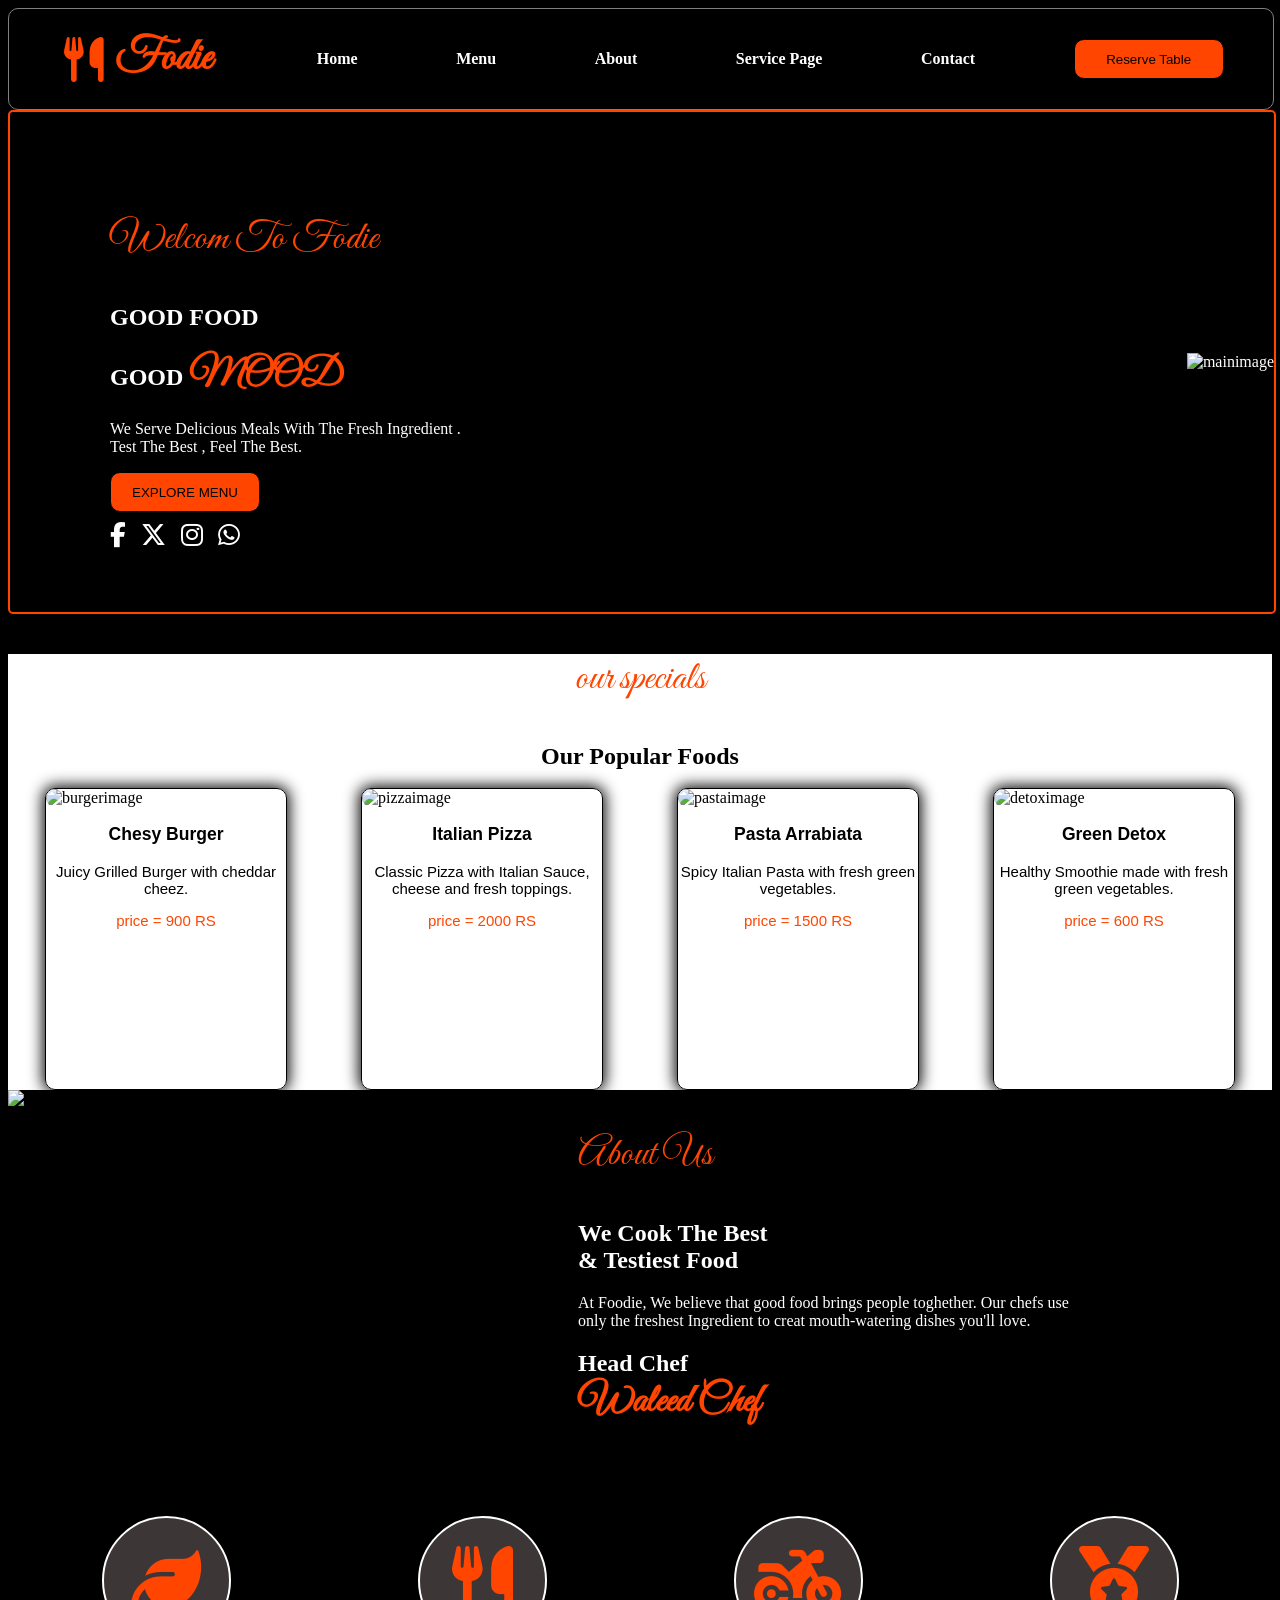
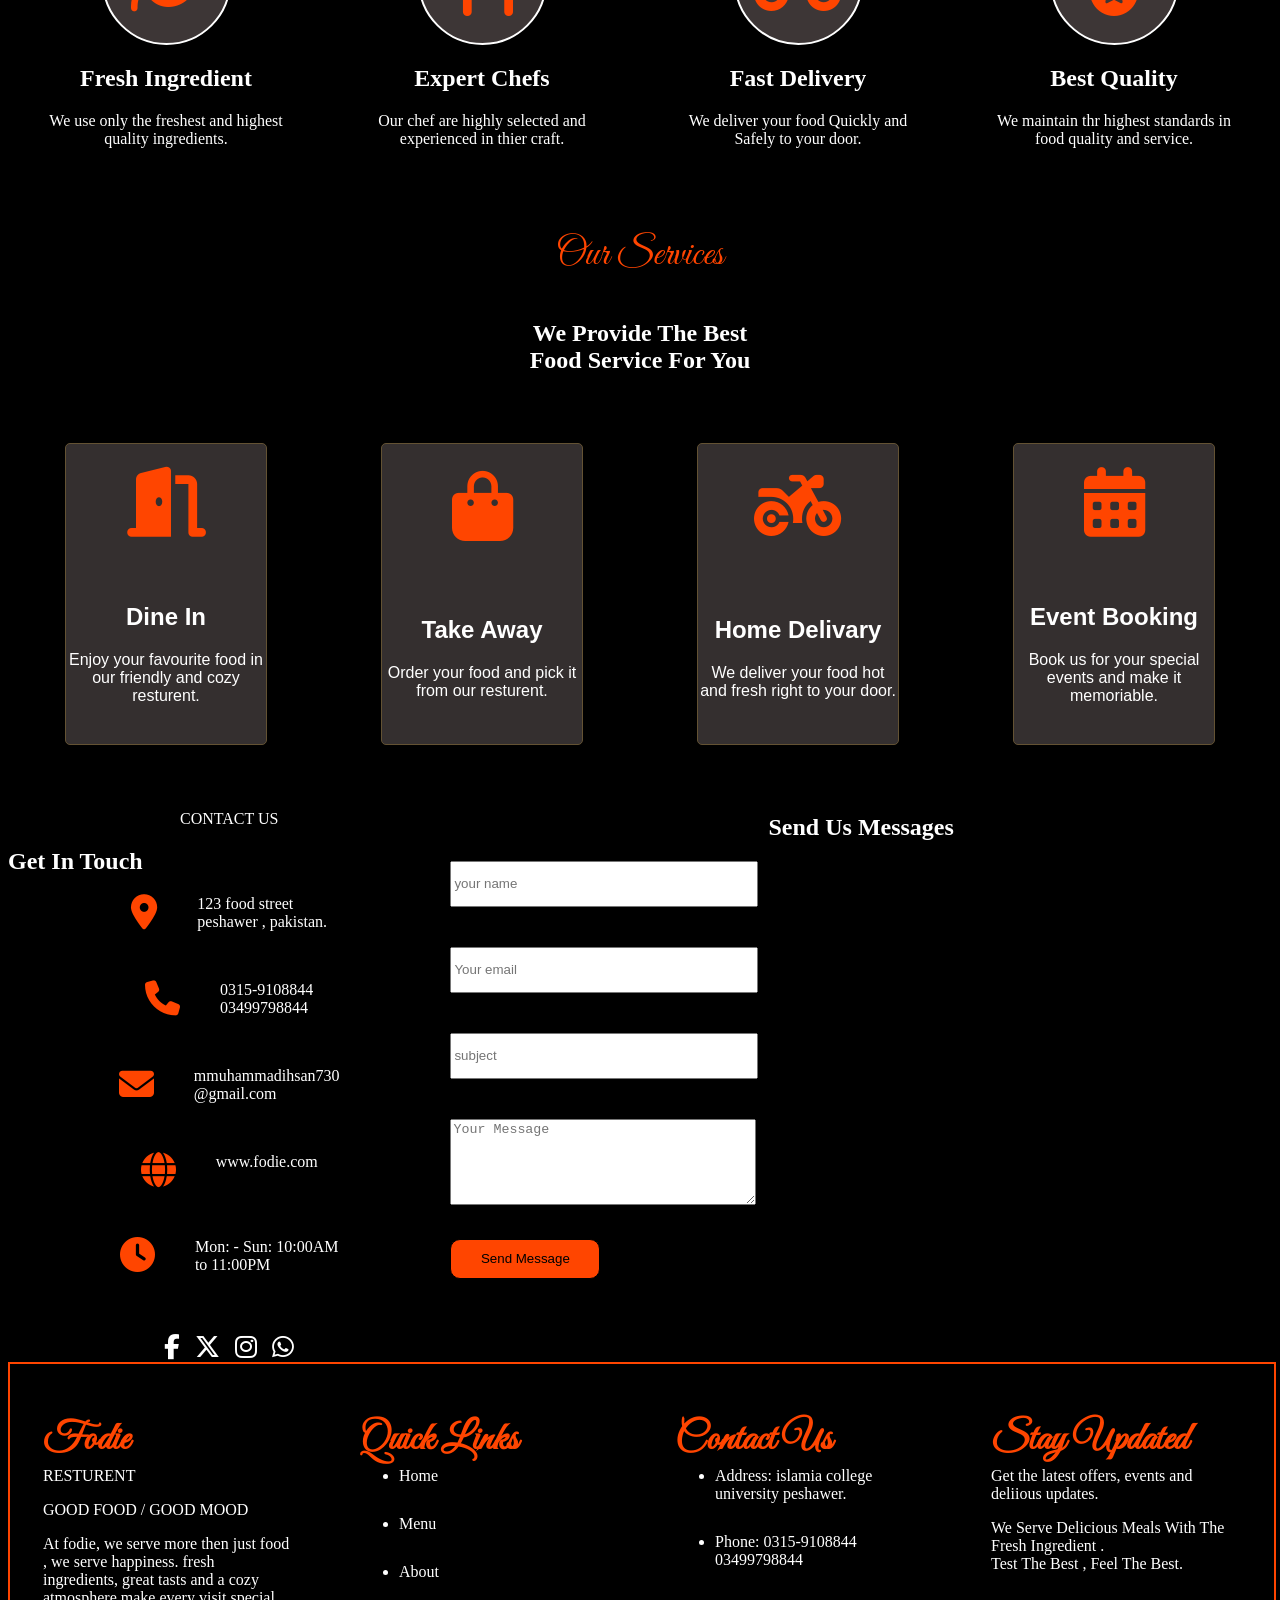
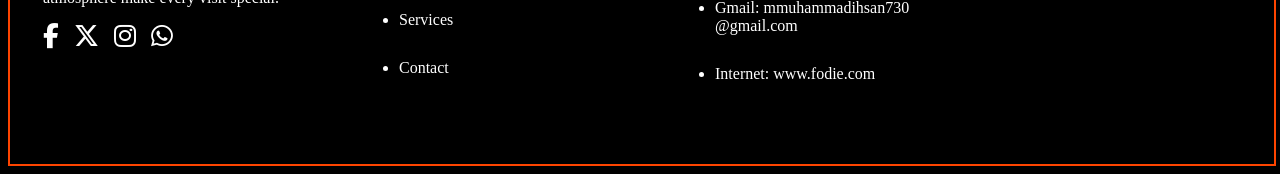
==== index.html @ 9bb31c4c "Add files via upload" ====
<!DOCTYPE html>
<html lang="en">

<head>
    <meta charset="UTF-8">
    <meta name="viewport" content="width=device-width, initial-scale=1.0">
    <title>Fodie Resturent</title>


    <link rel="stylesheet" href="https://cdnjs.cloudflare.com/ajax/libs/font-awesome/6.5.2/css/all.min.css">


    <link rel="preconnect" href="https://fonts.googleapis.com">

    <link rel="preconnect" href="https://fonts.gstatic.com" crossorigin>

    <link href="https://fonts.googleapis.com/css2?family=Great+Vibes&display=swap" rel="stylesheet">

    <link rel="stylesheet" href="style.css">
 <script src="script.js" defer></script>
</head>

<body>
    
    <header>
        <div class="navbar1">

            <div class="logo1">
                <i class="fa-solid fa-utensils"></i>
                Fodie
            </div>
            <a href="index.html">Home</a>
            <a href="menu.html">Menu</a>
            <a href="about.html">About</a>
            <a href="service page.html">Service Page</a>
            <a href="contact.html">Contact</a>
            <button class="reserve">Reserve Table</button>
        </div>

    </header>

    <main>
        <section class="section1">
            <div class="mainpage">
                <div class="maindiv1">
                    <p class="welcomefoodie">Welcom To Fodie</p>
                    <h1>GOOD FOOD</h1>
                    <h1>GOOD <span class="mood">MOOD</span></h1>
                    <p>We Serve Delicious Meals With The Fresh Ingredient . <br> Test The Best , Feel The Best.</p>
                    <button>EXPLORE MENU</button>
                    <div class="social-icons">
                        <a href="facebook"><i class="fa-brands fa-facebook-f"></i></a>
                        <a href="twitter"><i class="fa-brands fa-x-twitter"></i></a>
                        <a href="instagram"><i class="fa-brands fa-instagram"></i></a>
                        <a href="whatsapp"><i class="fa-brands fa-whatsapp"></i></a>
                    </div>

                </div>

                <div class="image1div">
                    <img class="image1" src="images/WhatsApp Image 2026-08-24 at 12.09.18 AM.jpeg" alt="mainimage">
                </div>
            </div>
        </section>

        <!-- MENU SECTION -->
        <Section class="section2">

            <p class="sec2p1">our specials</p>
            <h1 class="sec2h1">Our Popular Foods</h1>

            <div class="sec2bigdiv">

                <div class="sec2div1  food">
                    <img class="burgerimage forallimage" src="images/logo1.jpeg" alt="burgerimage">
                    <div class="textdiv">
                        <h3>Chesy Burger </h3>
                        <p>Juicy Grilled Burger with cheddar cheez.</p>
                        <span class="price"> price = 900 RS</span>
                    </div>
                </div>

                <div class="sec2div2 food">
                    <img class="pizzaimage forallimage" src="images/logo2.jpeg" alt="pizzaimage">
                    <div class="textdiv">
                        <h3>Italian Pizza</h3>
                        <p>Classic Pizza with Italian Sauce, cheese and fresh toppings.</p>
                        <span class="price">price = 2000 RS</span>
                    </div>
                </div>

                <div class="sec2div3 food">
                    <img class="pastaimage forallimage" src="images/WhatsApp Image 2026-08-07 at 10.39.24 PM.jpeg"
                        alt="pastaimage">
                    <div class="textdiv">
                        <h3>Pasta Arrabiata</h3>
                        <p>Spicy Italian Pasta with fresh green vegetables.</p>
                        <span class="price">price = 1500 RS</span>
                    </div>
                </div>

                <div class="sec2div4 food">
                    <img class=" detoximage forallimage" src="images/WhatsApp Image 2026-08-25 at 1.34.09 AM.jpeg"
                        alt="detoximage">
                    <div class="textdiv">
                        <h3>Green Detox</h3>
                        <p>Healthy Smoothie made with fresh green vegetables.</p>
                        <span class="price">price = 600 RS</span>
                    </div>
                </div>

            </div>
        </Section>


        <!--about section-->
        <article>
            <div class="about1">
                <div class="image2div forsame">
                    <img class="hummanimage" src="images/WhatsApp Image 2026-08-25 at 11.28.51 PM.jpeg"
                        alt="hummanimage">
                </div>
                <div class="aboutus forsame">
                    <p class="aboutp1">About Us</p>
                    <h1>We Cook The Best <br> & Testiest Food</h1>
                    <p class="aboutp2">At Foodie, We believe that good food brings people toghether.
                        Our chefs use only the freshest Ingredient to creat mouth-watering dishes you'll love.
                    </p>
                    <h1>Head Chef <br> <span class="alex">Waleed Chef</span></h1>
                </div>
            </div>
        </article>
        <section>
            <div class="section3">
                <div class="aboutfooter">

                    <div class="footerdiv1 footersame">
                        <div class="inerdiv1 inersame">
                            <i class="fa-solid fa-leaf"></i>
                        </div>
                        <div class="inerdiv2 inersame">
                            <h2>Fresh Ingredient</h2>
                            <p>We use only the freshest and highest quality ingredients.</p>
                        </div>

                    </div>
                    <div class="footerdiv2 footersame">
                        <div class="inerdiv1 inersame">
                            <i class="fa-solid fa-utensils"></i>
                        </div>
                        <div class="inerdiv2 inersame">
                            <h2>Expert Chefs</h2>
                            <p>Our chef are highly selected and experienced in thier craft.</p>
                        </div>
                    </div>


                    <div class="footerdiv3 footersame">
                        <div class="inerdiv1 inersame">
                            <i class="fa-solid fa-motorcycle"></i>
                        </div>
                        <div class="inerdiv2 inersame">
                            <h2>Fast Delivery</h2>
                            <p>We deliver your food Quickly and Safely to your door.</p>
                        </div>
                    </div>
                    <div class="footerdiv4 footersame">
                        <div class="inerdiv1 inersame">
                            <i class="fa-solid fa-medal"></i>
                        </div>
                        <div class="inerdiv2 inersame">
                            <h2>Best Quality</h2>
                            <p>We maintain thr highest standards in food quality and service.</p>
                        </div>
                    </div>
                </div>
            </div>
        </section>

        <!-- SERVICE PAGE-->

        <article class="servicearticle">
            <p class="servicep1">Our Services</p>
            <h1 class="serviceh1">We Provide The Best <br> Food Service For You</h1>


            <div class="servicediv1">

                <div class="serviceiner1 servicesame">
                    <div class="dinehall forsameicon"> <i class="fa-solid fa-door-open"></i></div>
                    <div class="dinehalltext forsametext">
                        <h2>Dine In</h2>
                        <p>Enjoy your favourite food in our friendly and cozy resturent.</p>
                    </div>
                </div>

                <div class="serviceiner2 servicesame">
                    <div class="foodbag forsameicon"> <i class="fa-solid fa-bag-shopping"></i></div>
                    <div class="foodbagtext forsametext">
                        <h2>Take Away</h2>
                        <p>Order your food and pick it from our resturent.</p>
                    </div>
                </div>

                <div class="serviceiner3 servicesame">
                    <div class="bicycle forsameicon"><i class="fa-solid fa-motorcycle"></i></div>
                    <div class="bicycletext forsametext">
                        <h2>Home Delivary</h2>
                        <p>We deliver your food hot and fresh right to your door.</p>
                    </div>
                </div>

                <div class="serviceiner4 servicesame">
                    <div class="booking forsameicon"><i class="fa-solid fa-calendar-days"></i></div>
                    <div class="bookingtext forsametext">
                        <h2>Event Booking</h2>
                        <p>Book us for your special events and make it memoriable.</p>
                    </div>
                </div>
            </div>

        </article>


        <!-- CONTACT PAGE-->
        <section class="contactsection">

            <div class="contactleftdiv contactleftdivsame">
                
                    <p class="contactusp1"> CONTACT US </p>
                    <h1>Get In Touch</h1>
                 <div class="contacticontext">    
                    <div class="contactinfo1 contactinfosame">
                        <div class="locationicon contactallicon">
                            <i class="fa-solid fa-location-dot"></i>
                        </div>
                        <div class="loactiontext alliconsametext">
                            123 food street <br> peshawer , pakistan.
                        </div>
                    </div>
                  

                    <div class="contactinfo2 contactinfosame">
                      <div class="phoneicon contactallicon">
                        <i class="fa-solid fa-phone"></i>
                      </div>
                      <div class="phonetext alliconsametext">
                        0315-9108844 <br> 03499798844

                      </div>

                    </div>


                    <div class="contactinfo3 contactinfosame">
                        <div class="gmailicon contactallicon">
                            <i class="fa-solid fa-envelope"></i>
                            </div>
                            <div class="gmailtext alliconsametext">
                                mmuhammadihsan730 <br> @gmail.com
                            </div>

                    </div>


                    <div class="contactinfo4 contactinfosame">
                        <div class="globeicon contactallicon">
                            <i class="fa-solid fa-globe"></i>
                            </div>
                            <div class="globetext alliconsametext">
                                www.fodie.com
                            </div>

                    </div>


                    <div class="contactinfo5 contactinfosame">
                        <div class="clockicon contactallicon">
                            <i class="fa-solid fa-clock"></i>
                            </div>
                            <div class="clocktext alliconsametext">
                                Mon: - Sun: 10:00AM <br> to 11:00PM
                            </div>

                    </div>
                    


                    <div class="social-icons">
                        <a href="facebook"><i class="fa-brands fa-facebook-f"></i></a>
                        <a href="twitter"><i class="fa-brands fa-x-twitter"></i></a>
                        <a href="instagram"><i class="fa-brands fa-instagram"></i></a>
                        <a href="whatsapp"><i class="fa-brands fa-whatsapp"></i></a>
                    </div>


                </div>
            </div>

            
            <div class="contactrightdiv contactleftdivsame">
                <h1 class="rightdivh1">Send Us Messages</h1>
                <form>
                 <div class="formfulldiv">
                  <div class="formname formsame"><input type="name" name="name" id="name" placeholder="your name"></div>
                
                  <div class="formemail formsame"><input type="email" name="email" id="name" placeholder="Your email"> </div>
                
                  <div class="formsubject formsame"><input type="text" name="text" id="subject" placeholder="subject"> </div>
                
                  <div class="formarea formsame"><textarea id="yourmessage" placeholder="Your Message"></textarea> </div>
                  </div>   
            </form>
            <button class="formbutton">Send Message</button>
            </div>


        </section>
    </main>


    <footer>
        <div class="footerbig1">
            <div class="footeriner1 footerinersame">
                <h1 class="footerlogo samestyle">Fodie </h1>
                <p>RESTURENT</p>
                <p>GOOD FOOD / GOOD MOOD</p>
                <p>At fodie, we serve more then just food ,
                     we serve happiness. fresh ingredients, 
                     great tasts and a cozy atmosphere
                     make every visit special.</p>
                      <div class="social-icons">
                        <a href="facebook"><i class="fa-brands fa-facebook-f"></i></a>
                        <a href="twitter"><i class="fa-brands fa-x-twitter"></i></a>
                        <a href="instagram"><i class="fa-brands fa-instagram"></i></a>
                        <a href="whatsapp"><i class="fa-brands fa-whatsapp"></i></a>
                    </div>
            </div>
             <div class="footeriner2 footerinersame">
                <h1 class="quicklinktext samestyle">Quick Links</h1>
                
                <ul class="footerlist1 footersamelist">
                    <li>Home</li>
                    <li>Menu</li>
                    <li>About</li>
                    <li>Services</li>
                    <li>Contact</li>
                </ul>

             </div>
              <div class="footeriner3 footerinersame">
                <h1 class="footercontacttext samestyle">Contact Us</h1>
                <ul class="footerlist2 footersamelist">
                <li> Address: islamia college university peshawer.</li>
                <li> Phone: 0315-9108844 <br> 03499798844</li>
                <li>Gmail: mmuhammadihsan730 <br>@gmail.com</li>
                <li> Internet: www.fodie.com</li>
               </ul>
              </div>
               <div class="footeriner4 footerinersame">
                <h1 class="footerupdate samestyle">Stay Updated</h1>
                <p>Get the latest offers, events and deliious updates.</p>
                <p>We Serve Delicious Meals With The Fresh Ingredient . <br> Test The Best , Feel The Best.</p>
               </div>
        </div>
    </footer>



</body>

</html>
---- style.css ----
body{
    background-color: black;
}
.navbar1{
    width: 100%;
    height: 100px;
    background-color: black;
    color: white;
    font-weight: bold;
    border: 1px solid gray;
    display: flex;
    align-items: center;
    justify-content: space-around;
    border-radius: 10px;
    position: sticky;
    top: 0px;
    z-index: 100;
}
a {
text-decoration: none;
border-radius: 5px;
color: white;
transition: transform 1s ease, box-shadow 0.3s ease;

}
a:hover{
    color: black;
    background-color: orangered;
     transform: translateY(-25);
    box-shadow: 0 15px 30px 3px white;
    cursor: pointer;
}

a:active{
    color: red;
    background-color: black;
}

.logo1{
    font-family: "Great Vibes", cursive;
    font-size: 40px;
    color: orangered;
    width: 160px;
    height: 60px;
    font-weight: bold;
    border-radius: 5px;
    display: flex;
    align-items: center;
    justify-content: center; 
    justify-content: space-around; 
    font-size: 45px;
    transition: transform 1s ease, box-shadow 0.3s ease;
}
.logo1:hover{
    background-color: blueviolet;
    color: orangered;
     transform: translateY(-25);
    box-shadow: 0 15px 30px 3px white;
    cursor: pointer;
}

button{
    color: black;
    background-color: orangered;
    width: 150px;
    height: 40px;
    border-radius: 10px;
    border: 1px solid black;
    transition: transform 1s ease, box-shadow 0.3s ease;
}
button:hover{
    background-color: blueviolet;
    color: orangered;
    transform: translateY(-25);
    box-shadow: 0 15px 30px 3px white;
    cursor: pointer;
}
button:active{
    color: black;
    background-color: orangered;
}
.welcomefoodie{
    font-family: "Great Vibes", cursive;
    font-size: 40px;
    color: orangered;
}

/* =========================
   TABLET
========================= */

@media (max-width: 900px) {

    .navbar1 {
        height: auto;
        min-height: 100px;
        padding: 15px;
        flex-wrap: wrap;
        gap: 15px;
    }

    .logo1 {
        font-size: 38px;
        width: 140px;
        height: 50px;
    }

    a {
        padding: 8px 10px;
    }

    button {
        width: 130px;
        height: 40px;
    }
}


/* =========================
   MOBILE
========================= */

@media (max-width: 600px) {

    .navbar1 {
        height: auto;
        
        padding: 20px 10px;
        display: flex;
        flex-wrap: wrap;
        gap: 10px;
        justify-content: center;
    }

    .logo1 {
        width: auto;
        height: 55px;
        font-size: 40px;
        
    }

    .navbar1 a {
        width: 28%;
        text-align: center;
        padding: 8px 2px;
        font-size: 14px;
    }

    button {
        width: 180px;
        height: 42px;
        margin-top: 5px;
    }
}













/* section 22222222222222222222222222222222222222 */

.mainpage{
    width: 100%;
    height: 500px;
    background-color: black;
    color: white;
    border-radius: 5px;
    border: 2px solid orangered;
    display: flex;
    align-items: center;
    justify-content: space-between;
}
.maindiv1{
    position: relative;
    left: 100px;
}
.image1{
    width: 600px;
    height: 480px;
    box-sizing: 15px;
}
.mood{
font-family: "Great Vibes", cursive;
    font-size: 40px;
    color: orangered;
}

.social-icons{
    display: flex;
    gap: 15px;
    margin-top: 10px;
}

.social-icons a{
    font-size: 25px;
    color: white;
    text-decoration: none;
}

.social-icons a:hover{
    color: orangered;
    background-color: transparent;
}

/* Tablet - 768px to 1024px */
@media (max-width: 1024px) {
    .mainpage{
        height: auto;
        padding: 40px 20px;
        flex-direction: column;
        text-align: center;
    }
    .maindiv1{
        left: 0;
        margin-bottom: 30px;
    }
    .image1{
        width: 100%px;
        height: auto;
    }
    .social-icons{
        justify-content: center;
    }
}

@media (max-width: 768px) {
    .mainpage{
        padding: 30px 15px;
    }
    .image1div{
        order: -1;
    }
    /*.maindiv1{
        order: 2;
    }
    h1{
        font-size: 28px;
    }*/
    .mood{
        font-size: 30px;
    }
    .image1{
        width: 100%;
        height: auto;
        max-width: 350px;
    }
    button{
        width: 100%;
        padding: 12px;
    }
}
















/* MENU SECTION*/

.section2{
    width: 100%;
    height: auto;
    background-color: white;
    color: black;
}

.sec2p1{
    font-family: "Great Vibes", cursive;
    font-size: 40px;
    color: orangered;
    text-align: center;
}

.sec2h1{
    line-height: 1;
    color: black;
    text-align: center;
}

.sec2bigdiv{
    width: 100%;
    height: auto;
    display: flex;
    flex-direction: wrap;
    justify-content: center;
    align-items: center;
    justify-content: space-around;


}

.food{
    width: 240px;
    height: 300px;
    border-radius: 10px;
    border: 1px solid black;
    box-shadow: 0 0 15px 2px black;
    transition: transform 1s ease, box-shadow 0.3s ease;

}
.food:hover,
.food:active{
    transform: translateY(-25);
    box-shadow: 0 15px 30px 3px black;
    cursor: pointer;
}
.forallimage{
    width: 240px;
    height: 150px;
    border-radius: 10px;
}
.textdiv{
    text-align: center;
   font-family:'Segoe UI', Tahoma, Geneva, Verdana, sans-serif;
    font-size: 15px;
}
.price{
    color: orangered;
}





/* Tablet: 768px aur us se neechay */
@media (max-width: 768px) {
    .section2{
        height: auto;
        padding: 30px 0;
    }

    .sec2bigdiv{
        flex-wrap: wrap;
        height: auto;
        gap: 20px;
    }

    .food{
        width: 45%;
        height: auto;
        min-height: 280px;
    }

    .forallimage{
        width: 100%;
        height: 140px;
    }
}

/* Mobile: 480px aur us se neechay */
@media (max-width: 480px) {
    .sec2p1{
        font-size: 30px;
    }

    .sec2bigdiv{
        flex-direction: wrap;
       justify-content: space-around;
    }

    .food{
        width: 45%;
        height: auto;
        min-height: 220px;
    }

    .forallimage{
        width: 100%;
        height: 100px;
    }
    .textdiv h3{
        font-size: 14px;
    }
    .textdiv p{
        font-size: 12px;
    }
    .price{
        font-size: 12px;
    }
}












/* about section article*/

.about1{
    width: 100%;
    height: 400px;
    background-color: black;
    display: flex;
    border-radius: 10px;
    gap: 70px;
}
.forsame{
    width: 500px;
    height: 400px;
    border: 1px solid  white;
    border: 5px;
}
.hummanimage{
    width: 500px;
    height: 400px;
    border: 5px;
}
.aboutus{
    color: white;
}
.aboutp1{
   font-family: "Great Vibes", cursive;
    font-size: 40px;
    color: orangered;
}
.alex{
    font-family: "Great Vibes", cursive;
    font-size: 40px;
    color: orangered;
}





/* Tablet - 768px tak */
@media (max-width: 768px) {
    .about1{
        flex-direction: column;
        height: auto;
        gap: 20px;
        padding: 20px;
    }
    .forsame{
        width: 100%;
        height: auto;
    }
    .hummanimage{
        width: 100%;
        height: 300px;
        object-fit: contain;
    }
    .aboutp1, .alex{
        font-size: 32px;
    }
}

/* Mobile - 480px tak */
@media (max-width: 480px) {
    .about1{
        padding: 15px;
        border-radius: 0;
    }
    .hummanimage{
        height: 270px;
        width: 100%;
    }
    .aboutus h1{
        font-size: 22px;
    }
    .aboutp1, .alex{
        font-size: 26px;
    }
    .aboutp2{
        font-size: 14px;
    }
}





.section3{
    background-color: black;
    width: 100%;
    height: 100%;
}
.aboutfooter{
    width: 100%;
    height: 300px;
    background-color: black;
    border-radius: 5px;
    color: white;
    display: flex;
    justify-content: center;
    align-items: center;
    justify-content: space-around;
}
.footersame{
    width: 250px;
    height: 250px;
    text-align: center;
    display: flex;
    flex-direction: column;
    justify-content: center;
    align-items: center;
}


.inerdiv1{
    border-radius: 50%;
    border: 2px solid white;
    display: flex;
    justify-content: center;
    background-color: rgb(61, 54, 54);
    align-items: center;
    width: 125px;
    height: 125px;
}
.inerdiv1 i{
    font-size: 70px;
    color: white;
    color: orangered;
}

@media (max-width: 768px){
    .aboutfooter{
        width: 100%;
        height: auto;
        flex-wrap: wrap;
    }
}

@media (max-width: 480px){
    .footersame{
        width: 170px;
        height: auto;
        flex-direction: row;
        flex-wrap: wrap;
    }
    .inerdiv1{
        width: 90px;
        height: 90px;

    }
    .inerdiv1 i {
        font-size: 35px;
    }
}







/* SERVICE PAGE SECTION*/
.servicearticle{
    width: 100%;
    height: auto;
    background-color: black;
}
.servicep1{
    text-align: center;
    font-family: "Great Vibes", cursive;
    font-size: 40px;
    color: orangered;
    
}
.serviceh1{
    text-align: center;
    color: white;
    
}


.servicediv1{
    width: 100%;
    height: 400px;
    display: flex;
    justify-content: center;
    align-items: center;
    justify-content: space-around;
    /*transition: transform 1s ease, box-shadow 0.3s ease;*/    
}


.servicesame{
    width: 200px;
    height: 300px;
    border: 1px solid rgb(99, 82, 51);
    background-color: rgba(71, 65, 65, 0.735);
    color: white;
    text-align: center;
    border-radius: 5px;
    display: flex;
    flex-direction: column;
    justify-content: center;
    align-items: center;
    justify-content: space-around;
}

.forsameicon i{
     font-size: 70px;
     color: orangered;
}
.forsametext{
    font-family: 'Segoe UI', Tahoma, Geneva, Verdana, sans-serif;
}

/* ===== Tablet (max 1024px) ===== */
@media (max-width: 1024px) {
    .servicediv1 {
        height: auto;
        display: grid;
        grid-template-columns: repeat(2, 1fr);
        gap: 30px 25px;
        padding: 30px 30px 50px;
        justify-items: center;
        align-items: stretch;
    }

    .servicesame {
        width: 100%;
        max-width: 320px;
        height: auto;
        min-height: 260px;
        padding: 25px 15px;
        gap: 15px;
    }

    .serviceh1 {
        font-size: 30px;
    }

    .forsameicon i {
        font-size: 60px;
    }
}

/* ===== Mobile (max 600px) ===== */
@media (max-width: 600px) {
    .servicep1 {
        font-size: 30px;
    }

    .serviceh1 {
        font-size: 20px;
        padding: 0 10px;
    }

    .servicediv1 {
        grid-template-columns: repeat(2, 1fr);
        gap: 15px 10px;
        padding: 20px 10px 40px;
    }

    .servicesame {
        max-width: 100%;
        min-height: 210px;
        padding: 18px 8px;
        gap: 10px;
    }

    .forsameicon i {
        font-size: 40px;
    }

    .forsametext h2 {
        font-size: 16px;
        margin: 0 0 6px;
    }

    .forsametext p {
        font-size: 12px;
        line-height: 1.4;
        margin: 0;
    }
}














/*
CONTACT SECTION
*/
.contactusp1{
    text-align: center;
}
.contactsection{
    display: flex;
}
.contactleftdiv{
    width: 35%;
    height: auto;
    
    color: white;
}

.contacticontext{
    display: flex;
    justify-content: center;
    align-items: center;
    flex-direction: column;
    justify-content: space-around;
    gap: 50px;
}

.contactallicon i{
    font-size: 35px;
    color: orangered;
}
.contactinfosame{
    display: flex;
    gap: 40px;
}
















.contactrightdiv{
    width: 65%;
    height: auto;
    color: white;
   
}

.rightdivh1{
    text-align: center;
}

.formfulldiv{
    display: flex;
    flex-direction: column;
    gap: 40px;
}

.formsame input{
    width: 300px;
    height: 40px;

}
.formsame textarea{
    width: 300px;
    height: 80px;
}
.formbutton{
    margin-top: 30px;
}


/* ===== Tablet - 768px ===== */
@media (max-width: 768px) {
    .contactsection{
        flex-direction: column;
        gap: 40px;
    }
    .contactleftdiv,
    .contactrightdiv{
        width: 100%;
    }
    .contacticontext{
        display: grid;
        grid-template-columns: 1fr 1fr;
        gap: 25px 20px;
    }
    .contactinfosame{
        flex-direction: column;
        align-items: center;
        text-align: center;
        gap: 10px;
    }
    .social-icons{
        grid-column: 1 / -1;
        justify-content: center;
    }
    .formfulldiv{
        display: grid;
        grid-template-columns: 1fr 1fr;
        gap: 20px;
    }
    .formsame input,
    .formsame textarea{
        width: 100%;
        box-sizing: border-box;
    }
    .formsame textarea{
        height: 40px;
        resize: none;
        padding-top: 8px;
    }
}

/* ===== Mobile - 480px ===== */
@media (max-width: 480px) {
    .contactusp1{
        font-size: 14px;
    }
    .contactleftdiv h1,
    .rightdivh1{
        font-size: 22px;
        text-align: center;
    }
    .contacticontext{
        grid-template-columns: 1fr 1fr;
        gap: 20px 15px;
    }
    .contactallicon i{
        font-size: 24px;
    }
    .loactiontext,
    .phonetext,
    .gmailtext,
    .globetext,
    .clocktext{
        font-size: 12px;
        line-height: 1.3;
    }
    .formfulldiv{
        grid-template-columns: 1fr 1fr;
        gap: 15px;
    }
    .formsame textarea{
        height: 40px;
    }
    .formarea textarea::placeholder{
        font-size: 13px;
    }
    .formbutton{
        width: 100%;
    }
}










/*
footer section
*/

.footerbig1{
    width: 100%;
    height: 400px;
    border: 2px solid orangered;
    display: flex;
    justify-content: space-around;
    align-items: center;
}

.footerinersame{
    width: 250px;
    height: 300px;
    color: white;
}

.samestyle{
    font-family: "Great Vibes", cursive;
    font-size: 40px;
    color: orangered;
    line-height: 0;
}

.footersamelist{
    display: flex;
    flex-direction: column;
    gap: 30px;
}

/* ===== Tablet (768px - 1024px) ===== */
@media (max-width: 1024px) {
    .footerbig1 {
        height: auto;
        display: grid;
        grid-template-columns: repeat(2, 1fr);
        gap: 40px 30px;
        padding: 40px 30px;
        justify-items: center;
        align-items: start;
    }

    .footerinersame {
        width: 100%;
        max-width: 350px;
        height: auto;
        word-break: break-word;
    }

    .samestyle {
        font-size: 34px;
        line-height: 1.3;
        margin-bottom: 15px;
    }

    .footersamelist {
        gap: 18px;
        padding: 0;
        list-style: none;
    }
}

/* ===== Mobile (max 600px) ===== */
@media (max-width: 600px) {
    .footerbig1 {
        grid-template-columns: repeat(2, 1fr);
        gap: 30px 15px;
        padding: 25px 12px;
    }

    .footerinersame {
        max-width: 100%;
        font-size: 12px;
    }

    .footerinersame p {
        font-size: 12px;
        line-height: 1.5;
    }

    .samestyle {
        font-size: 26px;
        line-height: 1.3;
        margin-bottom: 10px;
    }

    .footersamelist {
        gap: 12px;
        padding: 0;
        list-style: none;
    }

    .footersamelist li {
        font-size: 12px;
    }

    .social-icons {
        display: flex;
        flex-wrap: wrap;
        gap: 10px;
        margin-top: 10px;
    }
}
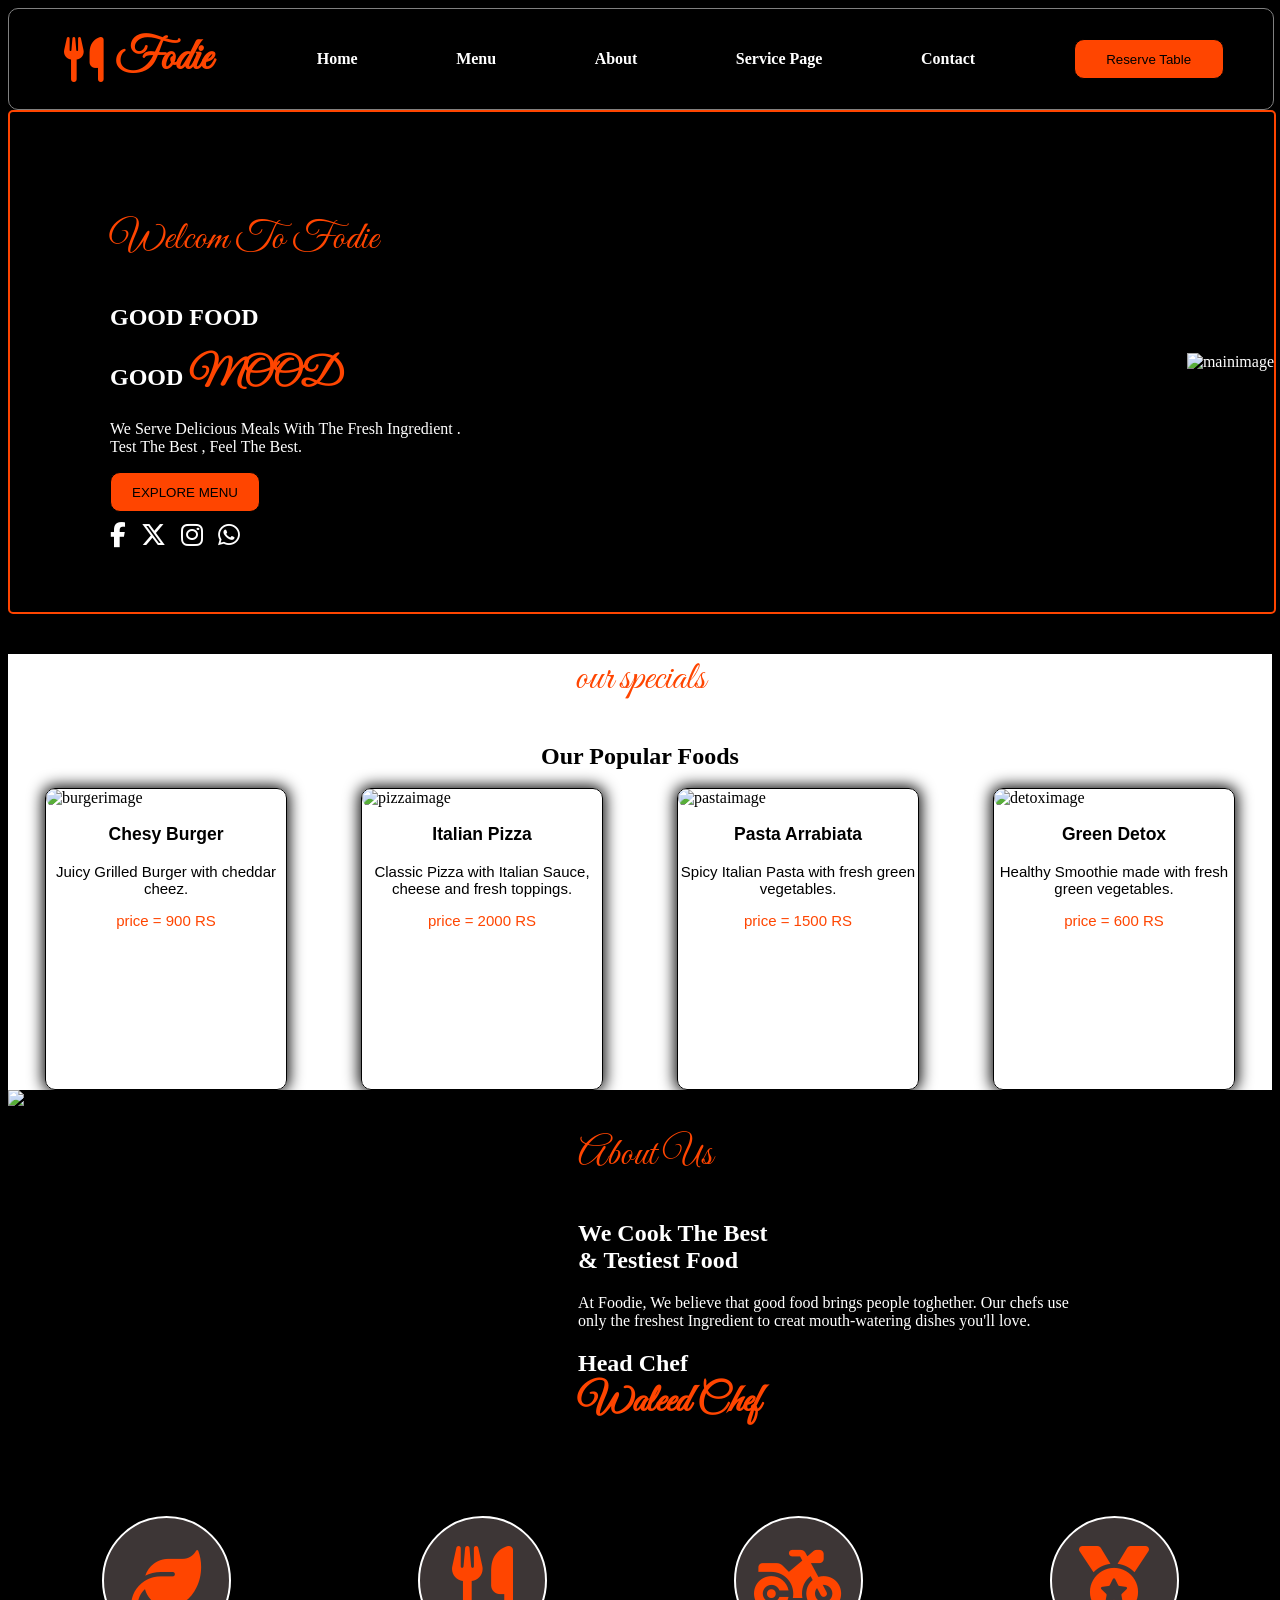
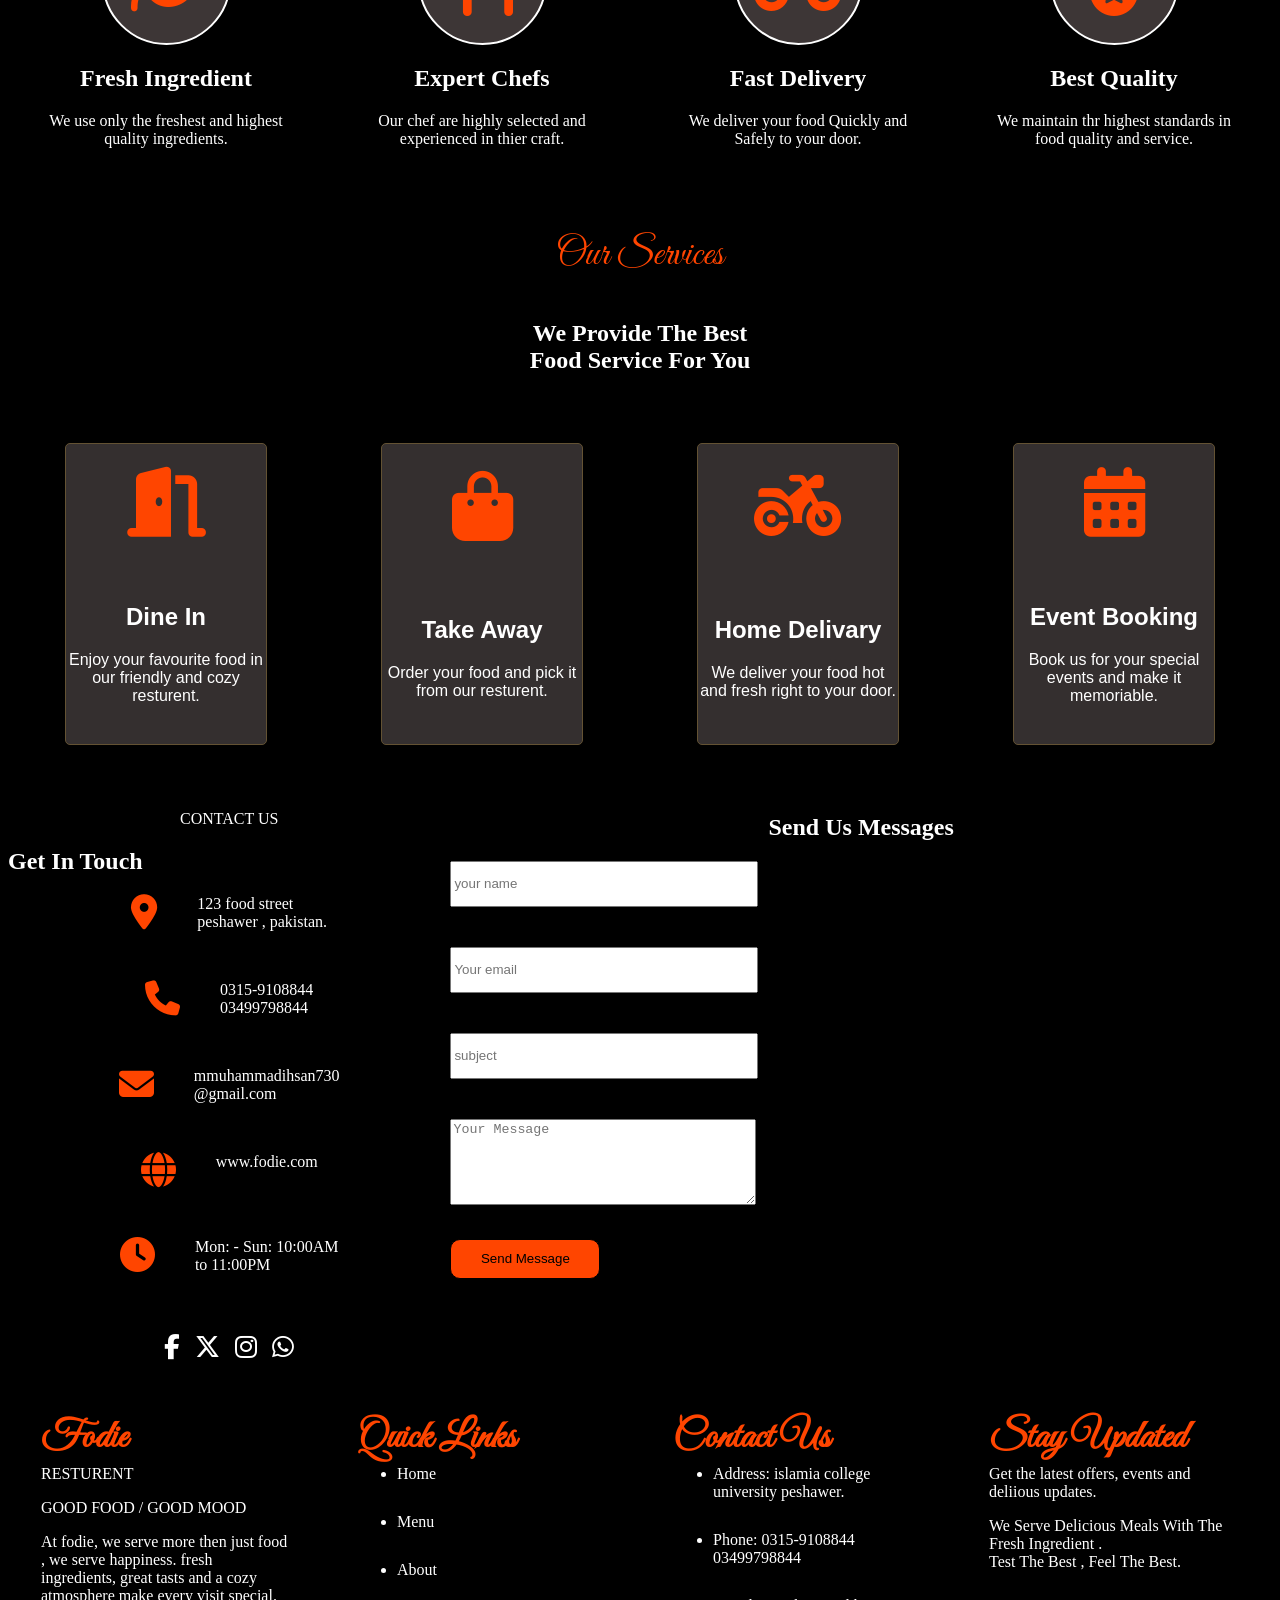
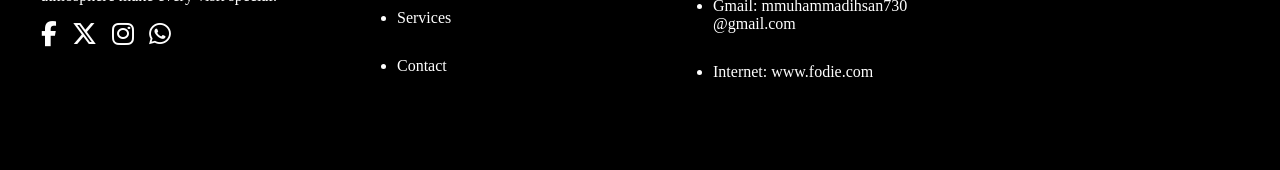
==== commit 16a729fe: "Add files via upload" ====
--- a/index.html
+++ b/index.html
@@ -58,7 +58,7 @@
                 </div>
 
                 <div class="image1div">
-                    <img class="image1" src="images/WhatsApp Image 2026-08-24 at 12.09.18 AM.jpeg" alt="mainimage">
+                    <img class="image1" src="images/image1.jpeg" alt="mainimage">
                 </div>
             </div>
         </section>
@@ -90,7 +90,7 @@
                 </div>
 
                 <div class="sec2div3 food">
-                    <img class="pastaimage forallimage" src="images/WhatsApp Image 2026-08-07 at 10.39.24 PM.jpeg"
+                    <img class="pastaimage forallimage" src="images/image4.jpeg"
                         alt="pastaimage">
                     <div class="textdiv">
                         <h3>Pasta Arrabiata</h3>
@@ -100,7 +100,7 @@
                 </div>
 
                 <div class="sec2div4 food">
-                    <img class=" detoximage forallimage" src="images/WhatsApp Image 2026-08-25 at 1.34.09 AM.jpeg"
+                    <img class=" detoximage forallimage" src="images/image2.jpeg"
                         alt="detoximage">
                     <div class="textdiv">
                         <h3>Green Detox</h3>
@@ -117,7 +117,7 @@
         <article>
             <div class="about1">
                 <div class="image2div forsame">
-                    <img class="hummanimage" src="images/WhatsApp Image 2026-08-25 at 11.28.51 PM.jpeg"
+                    <img class="hummanimage" src="images/image1.jpeg"
                         alt="hummanimage">
                 </div>
                 <div class="aboutus forsame">
--- a/style.css
+++ b/style.css
@@ -883,7 +883,6 @@
 .footerbig1{
     width: 100%;
     height: 400px;
-    border: 2px solid orangered;
     display: flex;
     justify-content: space-around;
     align-items: center;
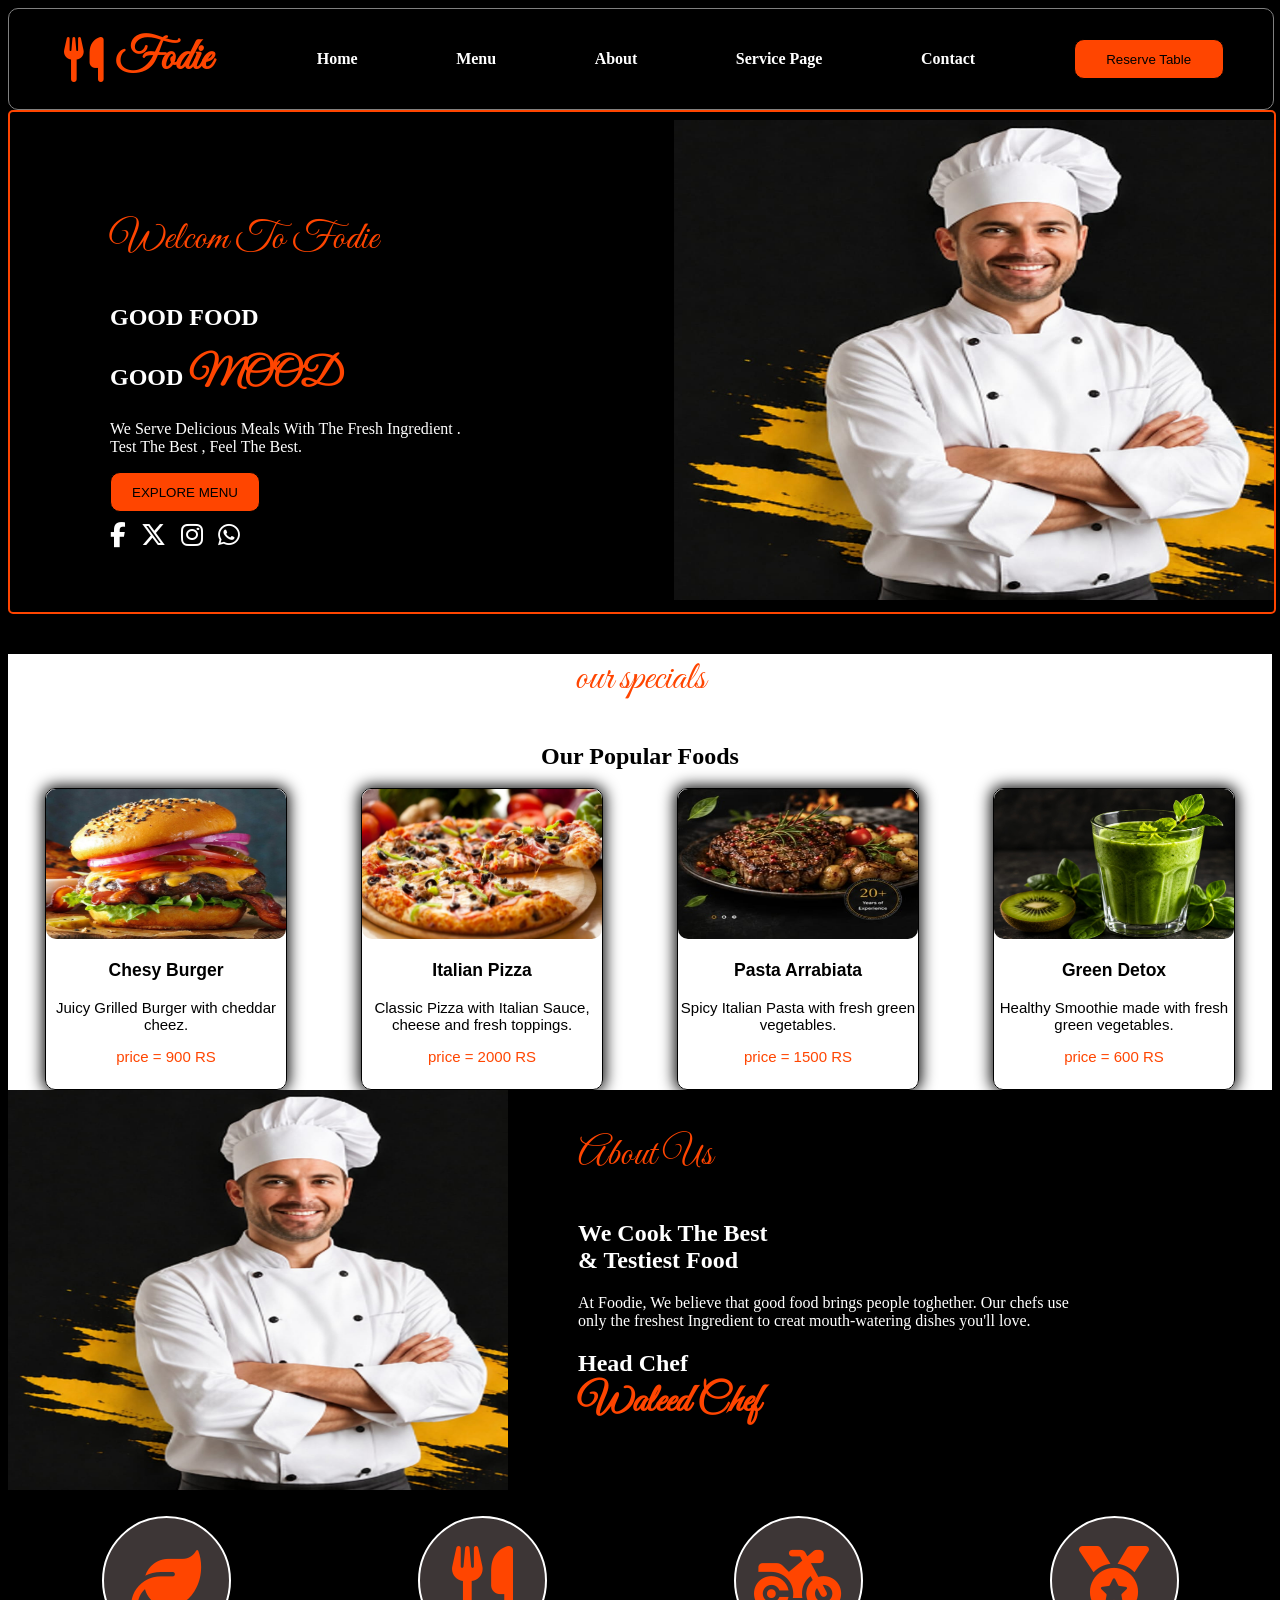
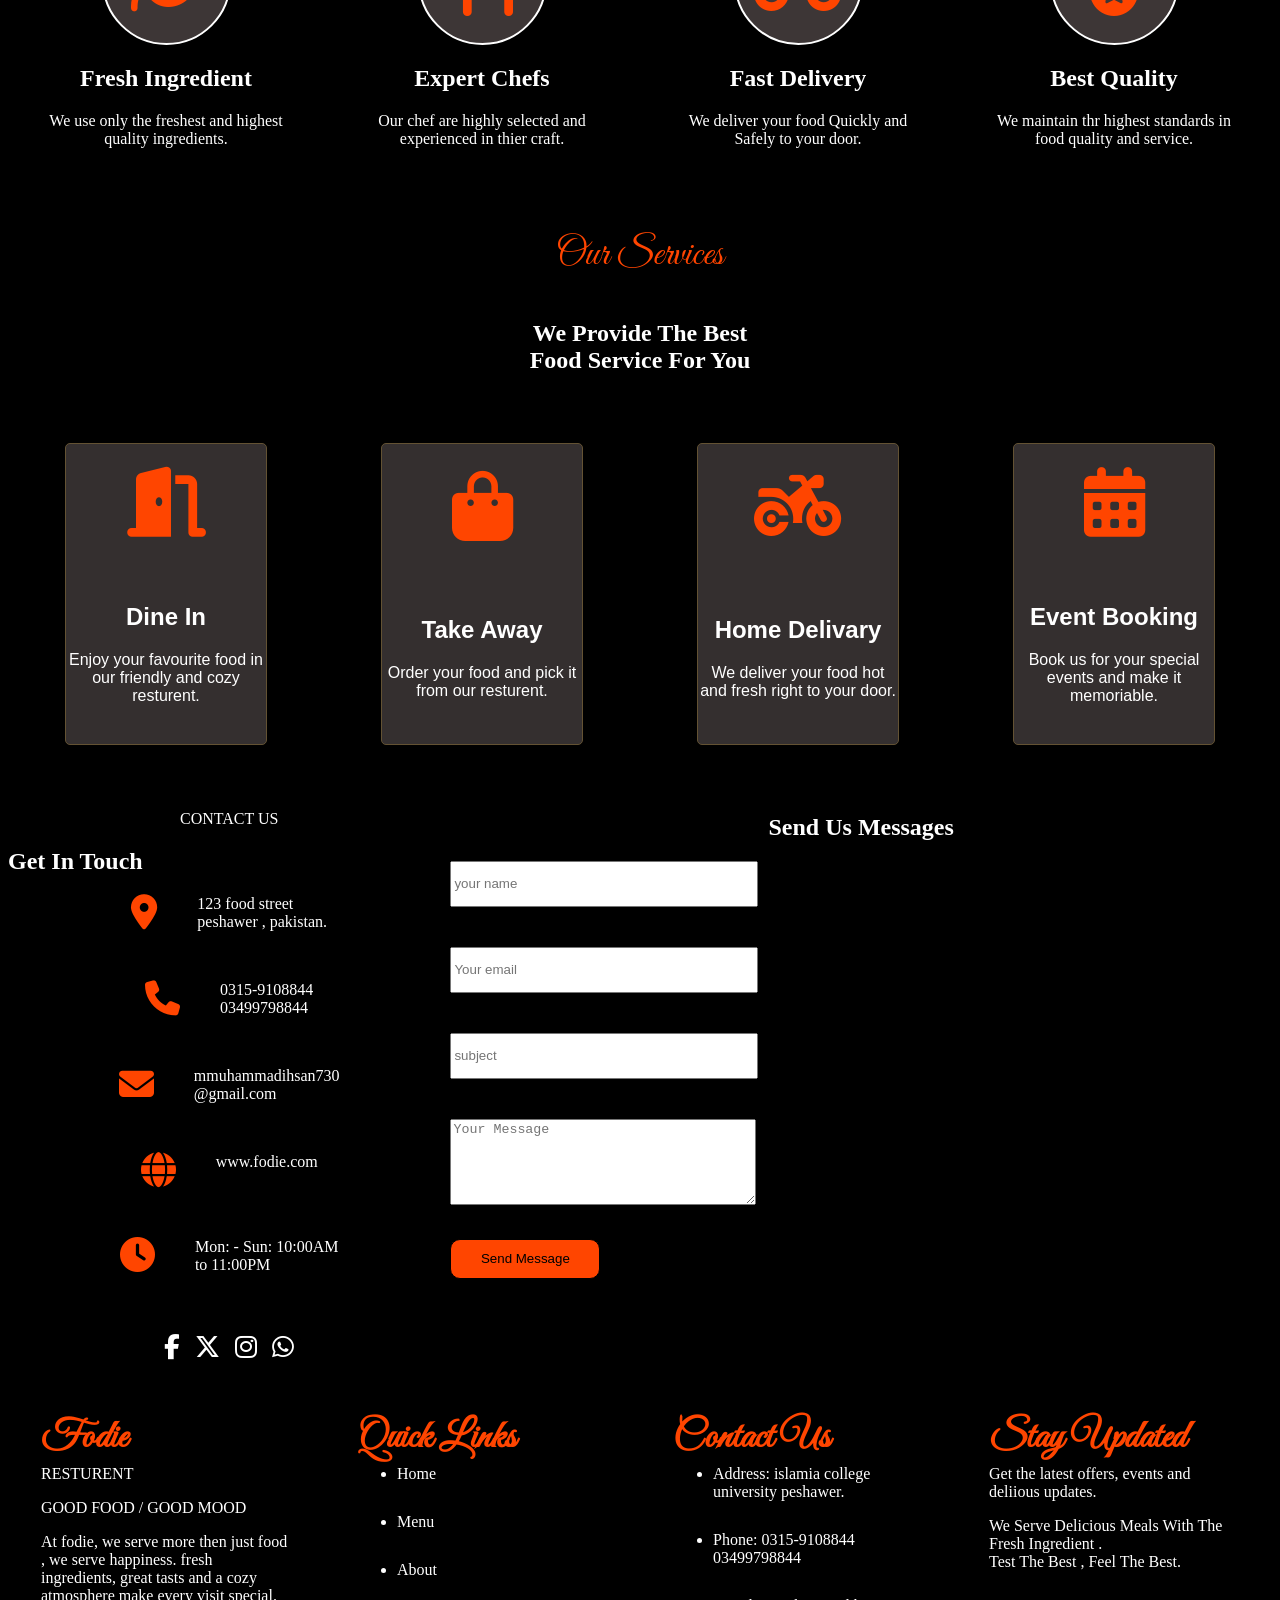
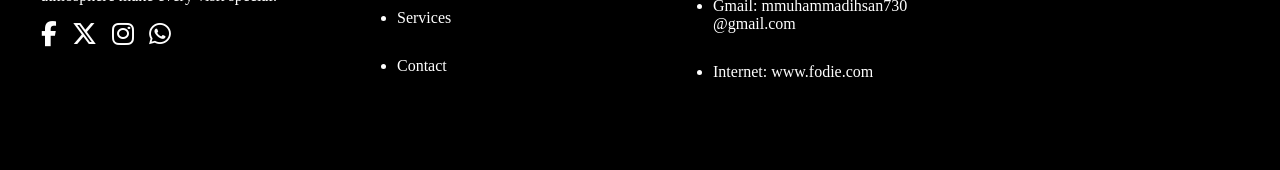
==== commit d43f8fb9: "Add files via upload" ====
--- a/index.html
+++ b/index.html
@@ -58,7 +58,7 @@
                 </div>
 
                 <div class="image1div">
-                    <img class="image1" src="images/image1.jpeg" alt="mainimage">
+                    <img class="image1" src="image1.jpeg" alt="mainimage">
                 </div>
             </div>
         </section>
@@ -72,7 +72,7 @@
             <div class="sec2bigdiv">
 
                 <div class="sec2div1  food">
-                    <img class="burgerimage forallimage" src="images/logo1.jpeg" alt="burgerimage">
+                    <img class="burgerimage forallimage" src="logo1.jpeg" alt="burgerimage">
                     <div class="textdiv">
                         <h3>Chesy Burger </h3>
                         <p>Juicy Grilled Burger with cheddar cheez.</p>
@@ -81,7 +81,7 @@
                 </div>
 
                 <div class="sec2div2 food">
-                    <img class="pizzaimage forallimage" src="images/logo2.jpeg" alt="pizzaimage">
+                    <img class="pizzaimage forallimage" src="logo2.jpeg" alt="pizzaimage">
                     <div class="textdiv">
                         <h3>Italian Pizza</h3>
                         <p>Classic Pizza with Italian Sauce, cheese and fresh toppings.</p>
@@ -90,7 +90,7 @@
                 </div>
 
                 <div class="sec2div3 food">
-                    <img class="pastaimage forallimage" src="images/image4.jpeg"
+                    <img class="pastaimage forallimage" src="image4.jpeg"
                         alt="pastaimage">
                     <div class="textdiv">
                         <h3>Pasta Arrabiata</h3>
@@ -100,7 +100,7 @@
                 </div>
 
                 <div class="sec2div4 food">
-                    <img class=" detoximage forallimage" src="images/image2.jpeg"
+                    <img class=" detoximage forallimage" src="image2.jpeg"
                         alt="detoximage">
                     <div class="textdiv">
                         <h3>Green Detox</h3>
@@ -117,7 +117,7 @@
         <article>
             <div class="about1">
                 <div class="image2div forsame">
-                    <img class="hummanimage" src="images/image1.jpeg"
+                    <img class="hummanimage" src="image1.jpeg"
                         alt="hummanimage">
                 </div>
                 <div class="aboutus forsame">
